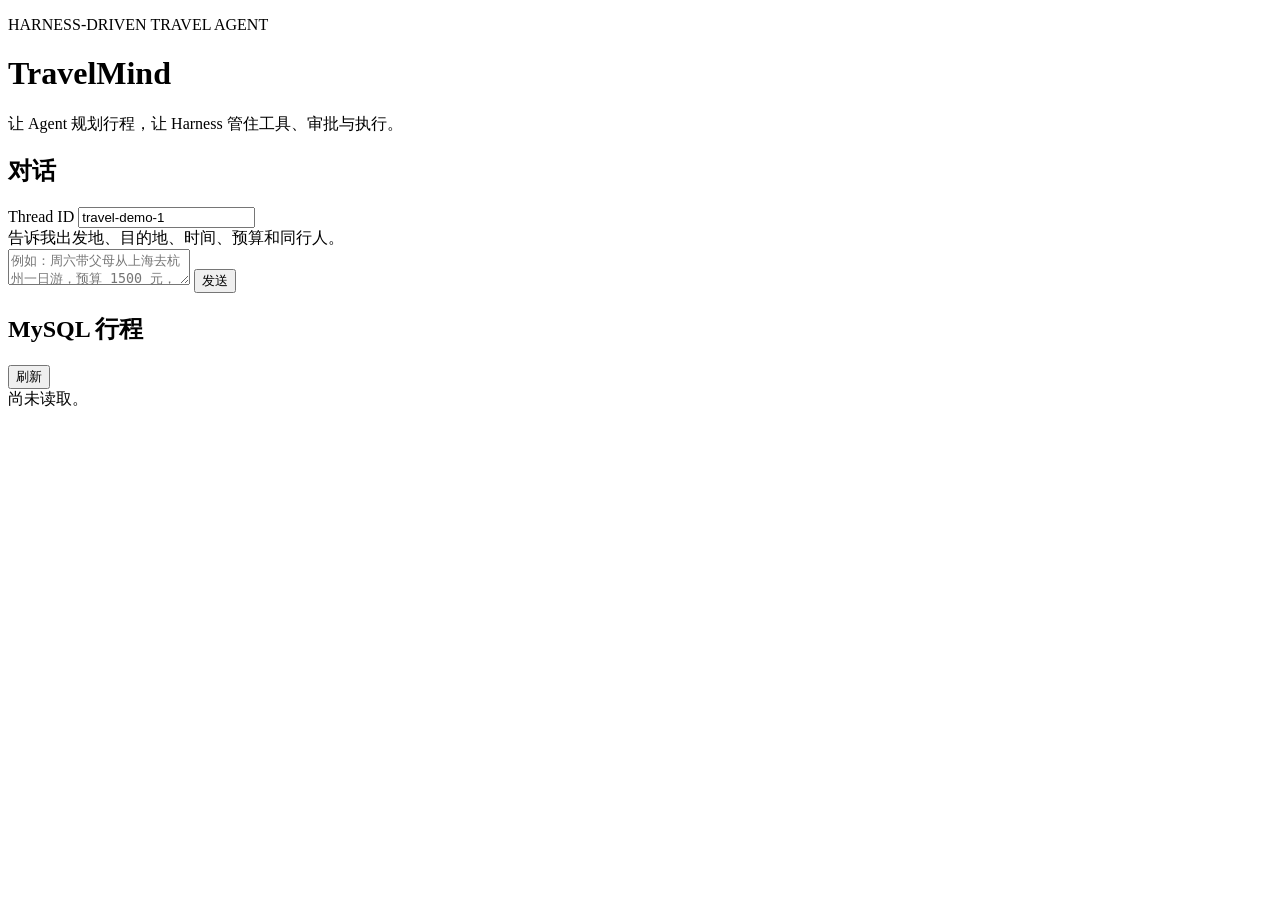
==== TravelMind/frontend/index.html @ 17149556 "feat(travelmind): implement harness-driven agent MVP" ====
<!doctype html>
<html lang="zh-CN">
  <head>
    <meta charset="UTF-8" />
    <meta name="viewport" content="width=device-width, initial-scale=1" />
    <title>TravelMind</title>
    <link rel="stylesheet" href="/ui/styles.css" />
  </head>
  <body>
    <main class="shell">
      <header>
        <p class="eyebrow">HARNESS-DRIVEN TRAVEL AGENT</p>
        <h1>TravelMind</h1>
        <p>让 Agent 规划行程，让 Harness 管住工具、审批与执行。</p>
      </header>

      <section class="panel chat-panel">
        <div class="panel-title">
          <h2>对话</h2>
          <label>Thread ID <input id="thread-id" value="travel-demo-1" /></label>
        </div>
        <div id="messages" class="messages" aria-live="polite">
          <article class="message agent">告诉我出发地、目的地、时间、预算和同行人。</article>
        </div>
        <form id="chat-form" class="composer">
          <textarea
            id="message"
            required
            maxlength="10000"
            placeholder="例如：周六带父母从上海去杭州一日游，预算 1500 元，尽量少走路。"
          ></textarea>
          <button type="submit">发送</button>
        </form>
        <div id="approval" class="approval" hidden>
          <p>Agent 请求执行写操作，是否批准？</p>
          <pre id="approval-detail"></pre>
          <div>
            <button id="approve" type="button">批准</button>
            <button id="reject" class="secondary" type="button">拒绝</button>
          </div>
        </div>
      </section>

      <section class="panel">
        <div class="panel-title">
          <h2>MySQL 行程</h2>
          <button id="refresh-trips" class="secondary" type="button">刷新</button>
        </div>
        <div id="trips" class="trip-list">尚未读取。</div>
      </section>
    </main>
    <script src="/ui/app.js" defer></script>
  </body>
</html>
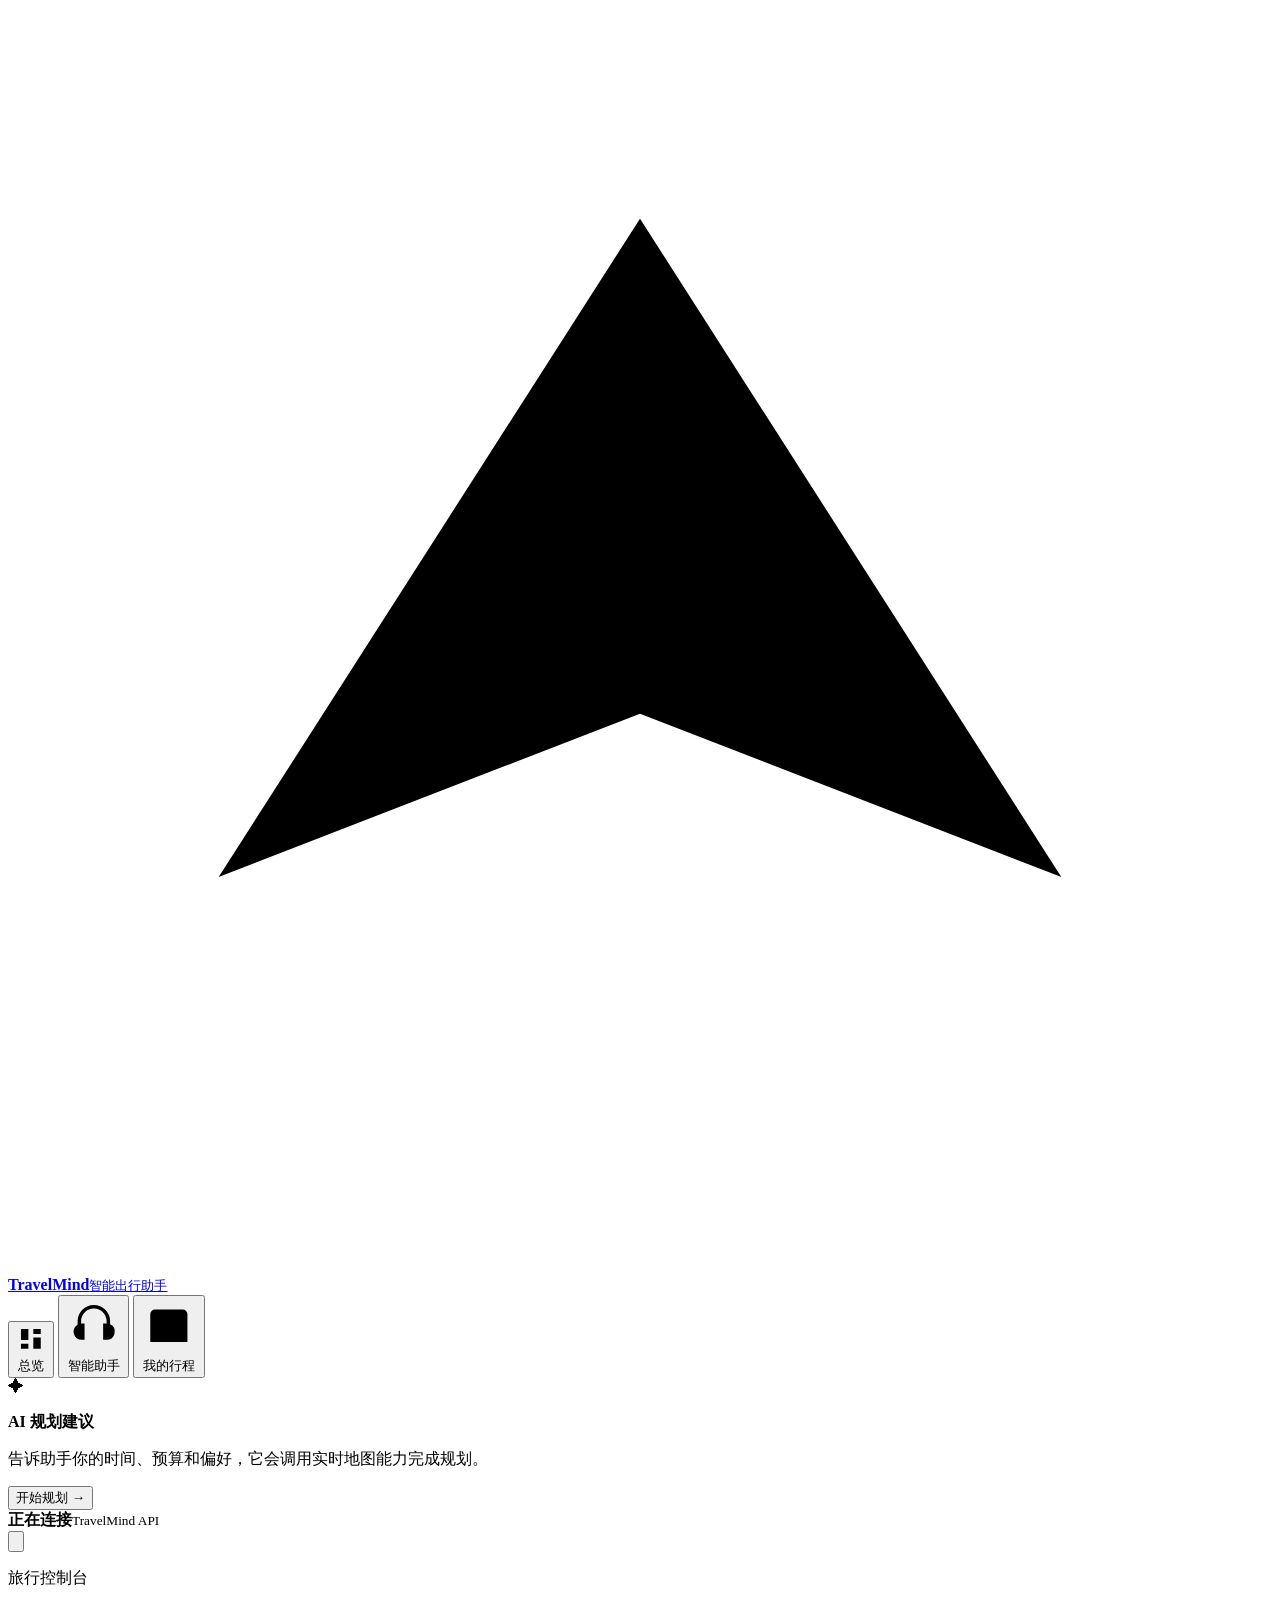
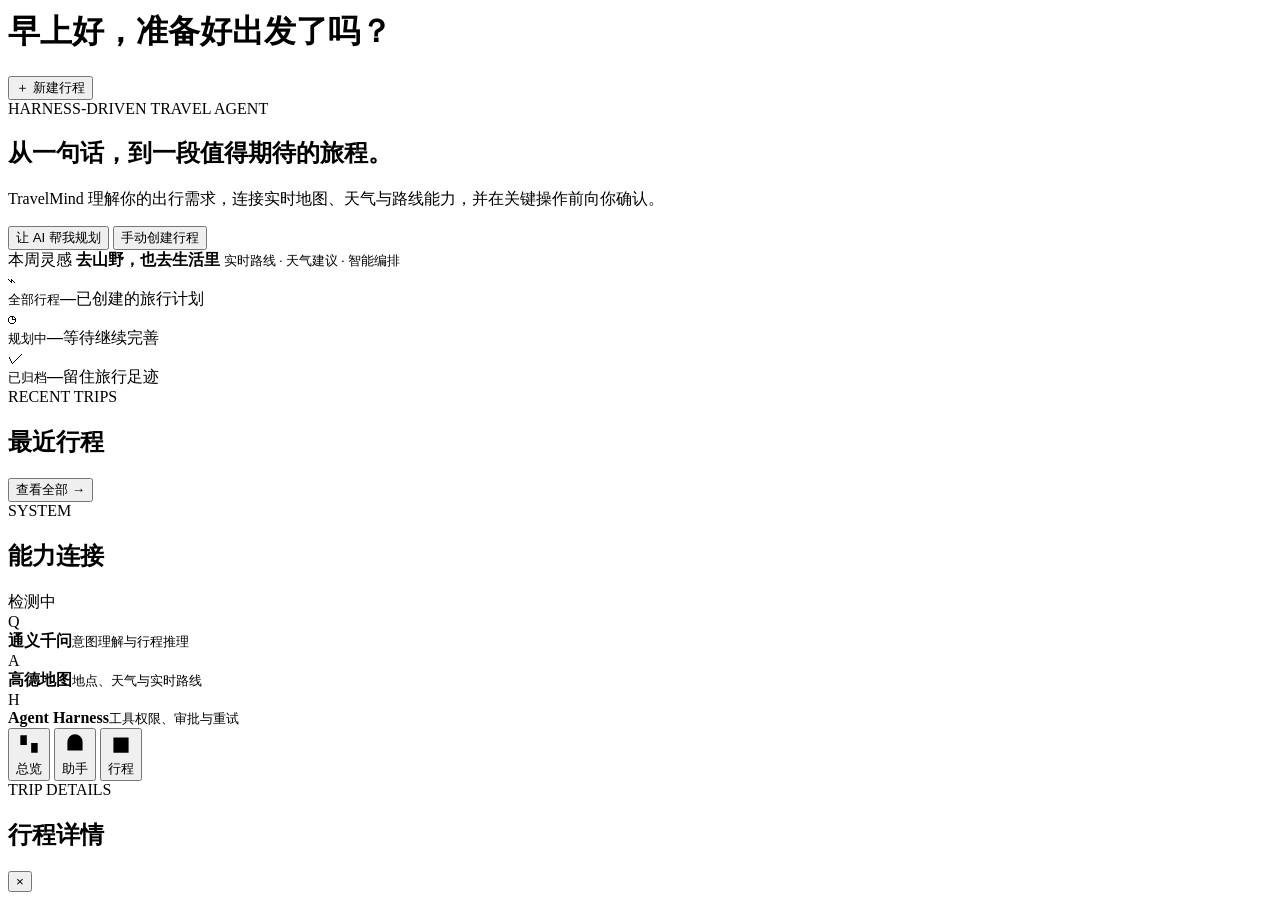
==== commit 6d05882c: "feat: add product UI and durable trip workflow" ====
--- a/TravelMind/frontend/index.html
+++ b/TravelMind/frontend/index.html
@@ -3,52 +3,253 @@
   <head>
     <meta charset="UTF-8" />
     <meta name="viewport" content="width=device-width, initial-scale=1" />
-    <title>TravelMind</title>
+    <meta name="theme-color" content="#143e35" />
+    <meta name="description" content="TravelMind 智能出行助手，用 Agent 规划旅程，用 Harness 安全执行。" />
+    <title>TravelMind · 智能出行助手</title>
     <link rel="stylesheet" href="/ui/styles.css" />
   </head>
   <body>
-    <main class="shell">
-      <header>
-        <p class="eyebrow">HARNESS-DRIVEN TRAVEL AGENT</p>
-        <h1>TravelMind</h1>
-        <p>让 Agent 规划行程，让 Harness 管住工具、审批与执行。</p>
-      </header>
-
-      <section class="panel chat-panel">
-        <div class="panel-title">
-          <h2>对话</h2>
-          <label>Thread ID <input id="thread-id" value="travel-demo-1" /></label>
-        </div>
-        <div id="messages" class="messages" aria-live="polite">
-          <article class="message agent">告诉我出发地、目的地、时间、预算和同行人。</article>
-        </div>
-        <form id="chat-form" class="composer">
-          <textarea
-            id="message"
-            required
-            maxlength="10000"
-            placeholder="例如：周六带父母从上海去杭州一日游，预算 1500 元，尽量少走路。"
-          ></textarea>
-          <button type="submit">发送</button>
-        </form>
-        <div id="approval" class="approval" hidden>
-          <p>Agent 请求执行写操作，是否批准？</p>
-          <pre id="approval-detail"></pre>
-          <div>
-            <button id="approve" type="button">批准</button>
-            <button id="reject" class="secondary" type="button">拒绝</button>
-          </div>
-        </div>
-      </section>
-
-      <section class="panel">
-        <div class="panel-title">
-          <h2>MySQL 行程</h2>
-          <button id="refresh-trips" class="secondary" type="button">刷新</button>
-        </div>
-        <div id="trips" class="trip-list">尚未读取。</div>
-      </section>
-    </main>
+    <div class="app-shell">
+      <aside class="sidebar" aria-label="主导航">
+        <a class="brand" href="#dashboard" data-nav="dashboard" aria-label="TravelMind 首页">
+          <span class="brand-mark" aria-hidden="true">
+            <svg viewBox="0 0 24 24"><path d="M4 16.5 12 4l8 12.5-8-3.1-8 3.1Z"/><path d="M12 13.4V20"/></svg>
+          </span>
+          <span><strong>TravelMind</strong><small>智能出行助手</small></span>
+        </a>
+
+        <nav class="nav-list">
+          <button class="nav-item is-active" type="button" data-nav="dashboard" aria-current="page">
+            <svg viewBox="0 0 24 24" aria-hidden="true"><path d="M4 13h6V4H4v9Zm0 7h6v-4H4v4Zm10 0h6v-9h-6v9Zm0-16v4h6V4h-6Z"/></svg>
+            <span>总览</span>
+          </button>
+          <button class="nav-item" type="button" data-nav="assistant">
+            <svg viewBox="0 0 24 24" aria-hidden="true"><path d="M12 3a7 7 0 0 0-7 7v1.5A3.5 3.5 0 0 0 6.5 18H8v-7H6.5V10a5.5 5.5 0 0 1 11 0v1H16v7h1.5a3.5 3.5 0 0 0 1.5-6.66V10a7 7 0 0 0-7-7Z"/><path d="M9.5 20h5"/></svg>
+            <span>智能助手</span>
+            <span id="nav-approval-badge" class="nav-badge" hidden>1</span>
+          </button>
+          <button class="nav-item" type="button" data-nav="trips">
+            <svg viewBox="0 0 24 24" aria-hidden="true"><path d="M8 6V4m8 2V4M4 9h16M6 5h12a2 2 0 0 1 2 2v12H4V7a2 2 0 0 1 2-2Z"/><path d="M8 13h3m2 0h3m-8 3h3"/></svg>
+            <span>我的行程</span>
+          </button>
+        </nav>
+
+        <div class="sidebar-card">
+          <span class="sidebar-card-icon" aria-hidden="true">✦</span>
+          <p><strong>AI 规划建议</strong></p>
+          <p>告诉助手你的时间、预算和偏好，它会调用实时地图能力完成规划。</p>
+          <button type="button" class="text-button" data-nav="assistant">开始规划 →</button>
+        </div>
+
+        <div class="service-state">
+          <span id="service-dot" class="status-dot is-checking"></span>
+          <span><strong id="service-label">正在连接</strong><small>TravelMind API</small></span>
+        </div>
+      </aside>
+
+      <main class="main-content">
+        <header class="topbar">
+          <button id="menu-button" class="icon-button mobile-only" type="button" aria-label="打开导航" aria-expanded="false">
+            <svg viewBox="0 0 24 24" aria-hidden="true"><path d="M4 7h16M4 12h16M4 17h16"/></svg>
+          </button>
+          <div class="page-heading">
+            <p id="page-kicker">旅行控制台</p>
+            <h1 id="page-title">早上好，准备好出发了吗？</h1>
+          </div>
+          <div class="topbar-actions">
+            <span id="today-label" class="date-chip"></span>
+            <button class="button button-primary" type="button" data-open-create>
+              <span aria-hidden="true">＋</span> 新建行程
+            </button>
+          </div>
+        </header>
+
+        <section id="view-dashboard" class="view is-active" aria-labelledby="page-title">
+          <article class="hero-card">
+            <div class="hero-copy">
+              <span class="eyebrow">HARNESS-DRIVEN TRAVEL AGENT</span>
+              <h2>从一句话，到一段值得期待的旅程。</h2>
+              <p>TravelMind 理解你的出行需求，连接实时地图、天气与路线能力，并在关键操作前向你确认。</p>
+              <div class="hero-actions">
+                <button class="button button-light" type="button" data-nav="assistant">让 AI 帮我规划</button>
+                <button class="button button-ghost-light" type="button" data-open-create>手动创建行程</button>
+              </div>
+            </div>
+            <div class="hero-visual" aria-hidden="true">
+              <div class="route-line"><i></i><i></i><i></i></div>
+              <div class="destination-card">
+                <span>本周灵感</span>
+                <strong>去山野，也去生活里</strong>
+                <small>实时路线 · 天气建议 · 智能编排</small>
+              </div>
+            </div>
+          </article>
+
+          <div class="stat-grid" aria-label="行程统计">
+            <article class="stat-card">
+              <span class="stat-icon green">⌁</span>
+              <div><small>全部行程</small><strong id="stat-total">—</strong><span>已创建的旅行计划</span></div>
+            </article>
+            <article class="stat-card">
+              <span class="stat-icon orange">◷</span>
+              <div><small>规划中</small><strong id="stat-draft">—</strong><span>等待继续完善</span></div>
+            </article>
+            <article class="stat-card">
+              <span class="stat-icon blue">✓</span>
+              <div><small>已归档</small><strong id="stat-archived">—</strong><span>留住旅行足迹</span></div>
+            </article>
+          </div>
+
+          <div class="dashboard-grid">
+            <section class="surface recent-section">
+              <div class="section-heading">
+                <div><span class="section-kicker">RECENT TRIPS</span><h2>最近行程</h2></div>
+                <button class="text-button" type="button" data-nav="trips">查看全部 →</button>
+              </div>
+              <div id="recent-trips" class="recent-list" aria-live="polite">
+                <div class="skeleton-row"></div><div class="skeleton-row"></div>
+              </div>
+            </section>
+
+            <section class="surface capability-section">
+              <div class="section-heading">
+                <div><span class="section-kicker">SYSTEM</span><h2>能力连接</h2></div>
+                <span id="capability-status" class="pill pill-success">检测中</span>
+              </div>
+              <div class="capability-list">
+                <article><span class="capability-logo qwen">Q</span><div><strong>通义千问</strong><small>意图理解与行程推理</small></div><i></i></article>
+                <article><span class="capability-logo amap">A</span><div><strong>高德地图</strong><small>地点、天气与实时路线</small></div><i></i></article>
+                <article><span class="capability-logo harness">H</span><div><strong>Agent Harness</strong><small>工具权限、审批与重试</small></div><i></i></article>
+              </div>
+            </section>
+          </div>
+        </section>
+
+        <section id="view-assistant" class="view" aria-labelledby="page-title" hidden>
+          <div class="assistant-layout">
+            <section class="chat-card">
+              <div class="chat-header">
+                <div class="agent-profile">
+                  <span class="agent-avatar">TM<i></i></span>
+                  <div><strong>TravelMind 助手</strong><small><span></span> 在线 · 由千问驱动</small></div>
+                </div>
+                <div class="thread-controls">
+                  <label for="thread-id">会话</label>
+                  <input id="thread-id" maxlength="100" aria-label="会话 ID" />
+                  <button id="new-thread" class="icon-button" type="button" title="新建会话" aria-label="新建会话">
+                    <svg viewBox="0 0 24 24"><path d="M12 5v14M5 12h14"/></svg>
+                  </button>
+                </div>
+              </div>
+
+              <div id="messages" class="messages" aria-live="polite" aria-label="对话消息"></div>
+
+              <div id="prompt-area" class="prompt-area">
+                <p>可以试着这样问</p>
+                <div class="prompt-chips">
+                  <button type="button" data-prompt="周六带父母从上海去杭州一日游，预算 1500 元，尽量少走路。">杭州亲子一日游</button>
+                  <button type="button" data-prompt="帮我查一下北京今天的天气，并推荐三个适合散步的地方。">天气与地点推荐</button>
+                  <button type="button" data-prompt="从广州南站到广州塔怎么走？对比驾车和公共交通。">实时路线对比</button>
+                </div>
+              </div>
+
+              <form id="chat-form" class="composer">
+                <textarea id="message" required maxlength="10000" rows="1" aria-label="发送给 TravelMind 的消息" placeholder="描述你的目的地、时间、预算和偏好…"></textarea>
+                <div class="composer-footer">
+                  <span>Enter 发送 · Shift + Enter 换行</span>
+                  <button id="send-button" class="send-button" type="submit" aria-label="发送消息">
+                    <svg viewBox="0 0 24 24"><path d="m5 12 14-7-4 14-3-6-7-1Z"/><path d="m12 13 7-8"/></svg>
+                  </button>
+                </div>
+              </form>
+            </section>
+
+            <aside class="assistant-panel">
+              <section class="surface compact-card">
+                <div class="section-heading"><div><span class="section-kicker">CURRENT RUN</span><h2>本次运行</h2></div><span id="run-status" class="pill">待命</span></div>
+                <ol class="run-steps">
+                  <li class="is-ready"><i>1</i><span><strong>理解需求</strong><small>千问分析出行意图</small></span></li>
+                  <li><i>2</i><span><strong>调用工具</strong><small>通过 Harness 安全执行</small></span></li>
+                  <li><i>3</i><span><strong>生成方案</strong><small>整合路线与旅行建议</small></span></li>
+                </ol>
+              </section>
+
+              <section id="approval" class="approval-card" hidden>
+                <span class="approval-icon">!</span>
+                <span class="section-kicker">ACTION REQUIRED</span>
+                <h2>需要你的批准</h2>
+                <p>Agent 即将执行会改变数据的操作，请确认后继续。</p>
+                <div id="approval-detail" class="approval-detail"></div>
+                <div class="approval-actions">
+                  <button id="reject" class="button button-secondary" type="button">拒绝</button>
+                  <button id="approve" class="button button-warning" type="button">批准执行</button>
+                </div>
+              </section>
+
+              <section class="surface compact-card safety-card">
+                <span class="safety-icon">⌾</span>
+                <div><strong>操作始终由你掌控</strong><p>查询类工具自动运行；创建、修改等写操作会先请求批准。</p></div>
+              </section>
+            </aside>
+          </div>
+        </section>
+
+        <section id="view-trips" class="view" aria-labelledby="page-title" hidden>
+          <div class="trip-toolbar surface">
+            <label class="search-box" for="trip-search">
+              <svg viewBox="0 0 24 24" aria-hidden="true"><circle cx="11" cy="11" r="7"/><path d="m16 16 4 4"/></svg>
+              <input id="trip-search" type="search" placeholder="搜索出发地或目的地" />
+            </label>
+            <label class="select-box" for="trip-status-filter">
+              <span>状态</span>
+              <select id="trip-status-filter"><option value="all">全部</option><option value="draft">规划中</option><option value="archived">已归档</option></select>
+            </label>
+            <button id="refresh-trips" class="button button-secondary" type="button">刷新</button>
+          </div>
+          <div class="trip-list-heading"><div><span class="section-kicker">YOUR JOURNEYS</span><h2>全部行程</h2></div><span id="trip-count">0 个行程</span></div>
+          <div id="trips" class="trip-grid" aria-live="polite"></div>
+        </section>
+      </main>
+
+      <nav class="mobile-nav" aria-label="移动端导航">
+        <button class="is-active" type="button" data-nav="dashboard"><svg viewBox="0 0 24 24"><path d="M4 13h6V4H4v9Zm10 7h6v-9h-6v9Z"/></svg><span>总览</span></button>
+        <button type="button" data-nav="assistant"><svg viewBox="0 0 24 24"><path d="M5 18V10a7 7 0 0 1 14 0v8M8 12v6m8-6v6"/></svg><span>助手</span></button>
+        <button type="button" data-nav="trips"><svg viewBox="0 0 24 24"><path d="M4 9h16M7 4v3m10-3v3M5 6h14v14H5Z"/></svg><span>行程</span></button>
+      </nav>
+    </div>
+
+    <div id="overlay" class="overlay" hidden></div>
+
+    <dialog id="create-trip-dialog" class="modal">
+      <form id="create-trip-form" method="dialog">
+        <div class="modal-header">
+          <div><span class="section-kicker">NEW JOURNEY</span><h2>创建一段新行程</h2><p>先记录基本信息，后续可以继续添加详细日程。</p></div>
+          <button class="icon-button" type="button" data-close-modal aria-label="关闭">×</button>
+        </div>
+        <div class="form-grid">
+          <label><span>出发地 *</span><input name="origin" required maxlength="100" placeholder="例如：上海" autocomplete="address-level2" /></label>
+          <label><span>目的地 *</span><input name="destination" required maxlength="100" placeholder="例如：杭州" autocomplete="address-level2" /></label>
+          <label><span>开始时间</span><input name="start_at" type="datetime-local" /></label>
+          <label><span>结束时间</span><input name="end_at" type="datetime-local" /></label>
+          <label class="form-span"><span>预算（元）</span><input name="budget" type="number" min="0" step="0.01" placeholder="例如：1500" /></label>
+        </div>
+        <div class="modal-actions"><button class="button button-secondary" type="button" data-close-modal>取消</button><button id="create-trip-submit" class="button button-primary" type="submit">创建行程</button></div>
+      </form>
+    </dialog>
+
+    <aside id="trip-drawer" class="drawer" aria-hidden="true" aria-labelledby="drawer-title">
+      <div class="drawer-header">
+        <div><span class="section-kicker">TRIP DETAILS</span><h2 id="drawer-title">行程详情</h2></div>
+        <button id="close-drawer" class="icon-button" type="button" aria-label="关闭详情">×</button>
+      </div>
+      <div id="drawer-content" class="drawer-content"></div>
+    </aside>
+
+    <template id="empty-template">
+      <div class="empty-state"><span>⌖</span><h3>还没有行程</h3><p>创建第一段旅程，或让智能助手为你规划。</p><button class="button button-primary" type="button" data-open-create>创建行程</button></div>
+    </template>
+
+    <div id="toast-region" class="toast-region" aria-live="polite" aria-atomic="true"></div>
     <script src="/ui/app.js" defer></script>
   </body>
 </html>
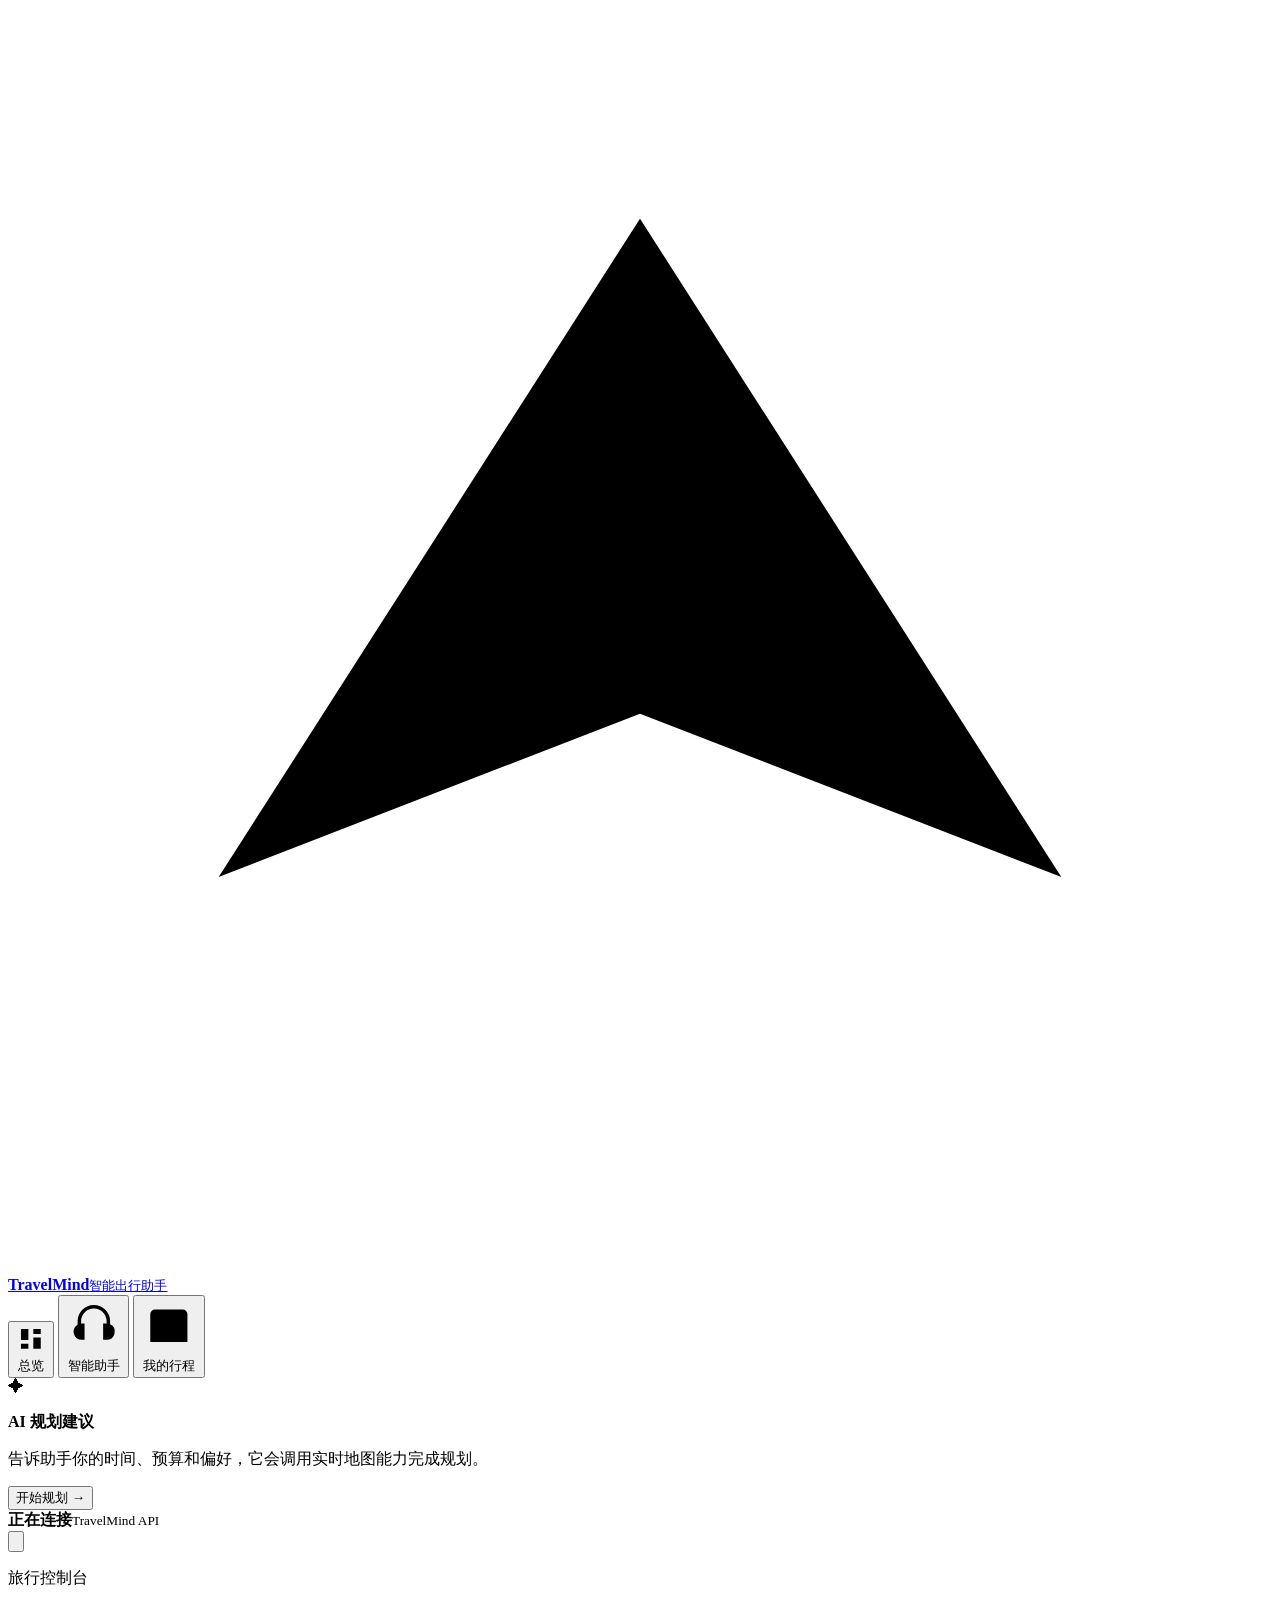
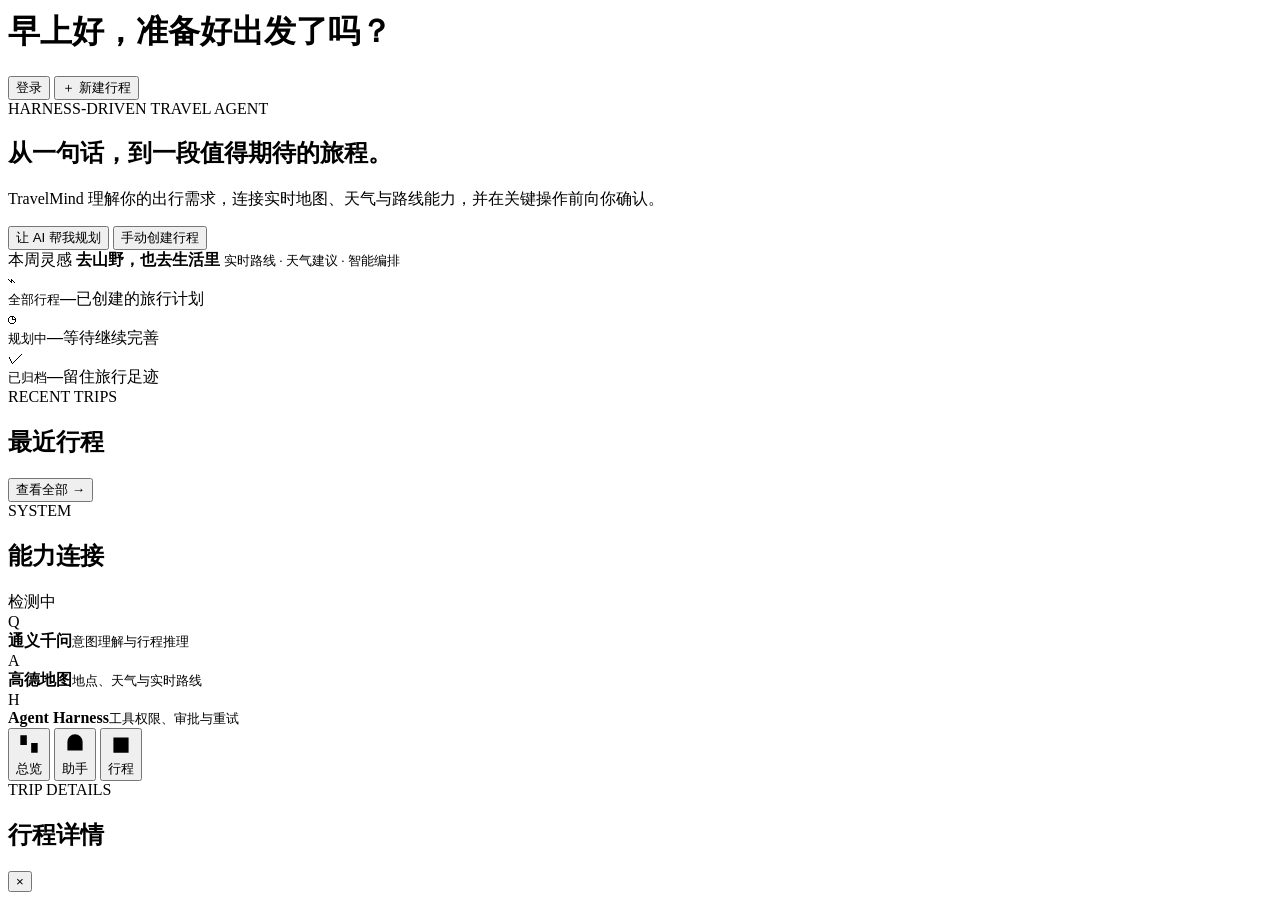
==== commit ee9a3041: "feat: complete product harness workflows" ====
--- a/TravelMind/frontend/index.html
+++ b/TravelMind/frontend/index.html
@@ -58,6 +58,7 @@
           </div>
           <div class="topbar-actions">
             <span id="today-label" class="date-chip"></span>
+            <button id="auth-button" class="button button-secondary" type="button">登录</button>
             <button class="button button-primary" type="button" data-open-create>
               <span aria-hidden="true">＋</span> 新建行程
             </button>
@@ -237,6 +238,20 @@
       </form>
     </dialog>
 
+    <dialog id="auth-dialog" class="modal auth-modal">
+      <form id="auth-form" method="dialog">
+        <div class="modal-header">
+          <div><span class="section-kicker">ACCOUNT</span><h2>登录 TravelMind</h2><p>登录后，行程和 Agent 会话仅对当前账号可见。</p></div>
+          <button class="icon-button" type="button" data-close-auth aria-label="关闭">×</button>
+        </div>
+        <div class="form-grid single-column">
+          <label><span>用户名</span><input name="username" required minlength="3" maxlength="50" autocomplete="username" /></label>
+          <label><span>密码</span><input name="password" type="password" required minlength="8" maxlength="128" autocomplete="current-password" /></label>
+        </div>
+        <div class="modal-actions"><button id="register-button" class="button button-secondary" type="button">注册新账号</button><button id="login-button" class="button button-primary" type="submit">登录</button></div>
+      </form>
+    </dialog>
+
     <aside id="trip-drawer" class="drawer" aria-hidden="true" aria-labelledby="drawer-title">
       <div class="drawer-header">
         <div><span class="section-kicker">TRIP DETAILS</span><h2 id="drawer-title">行程详情</h2></div>
